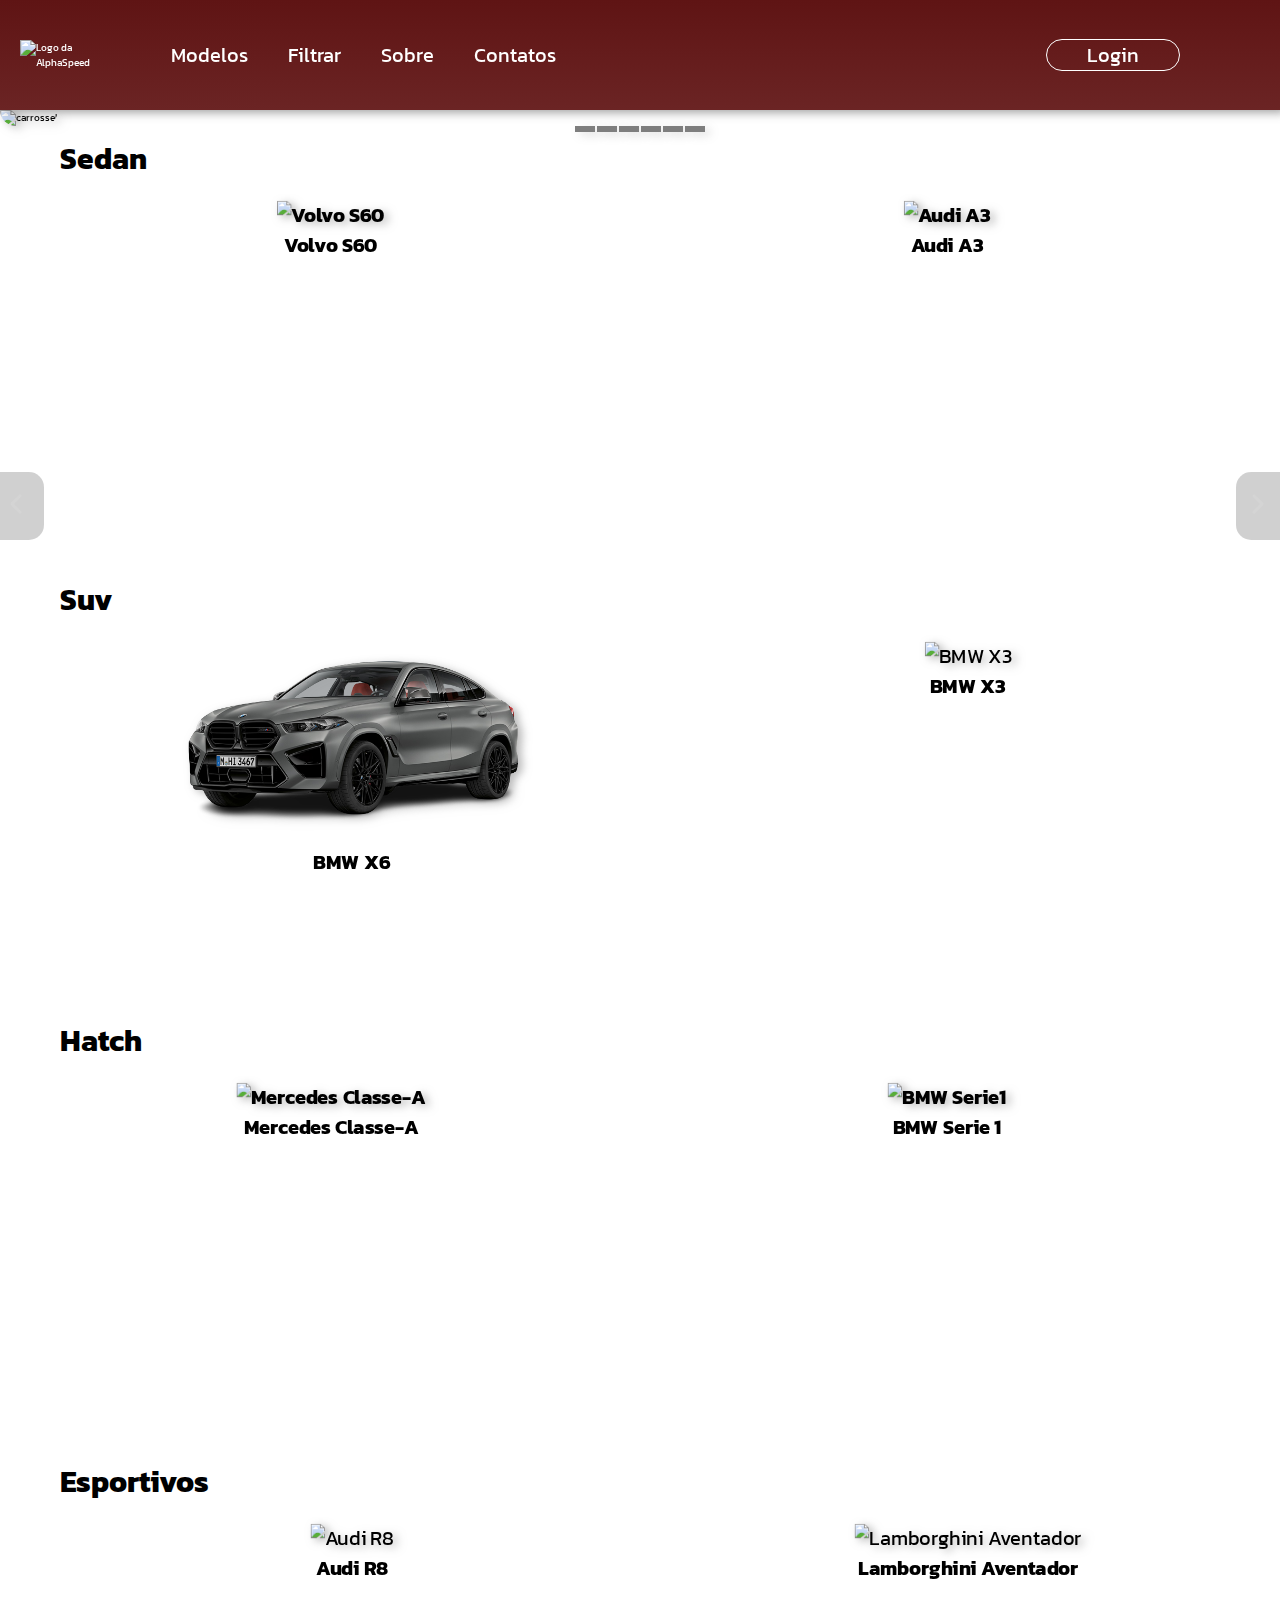
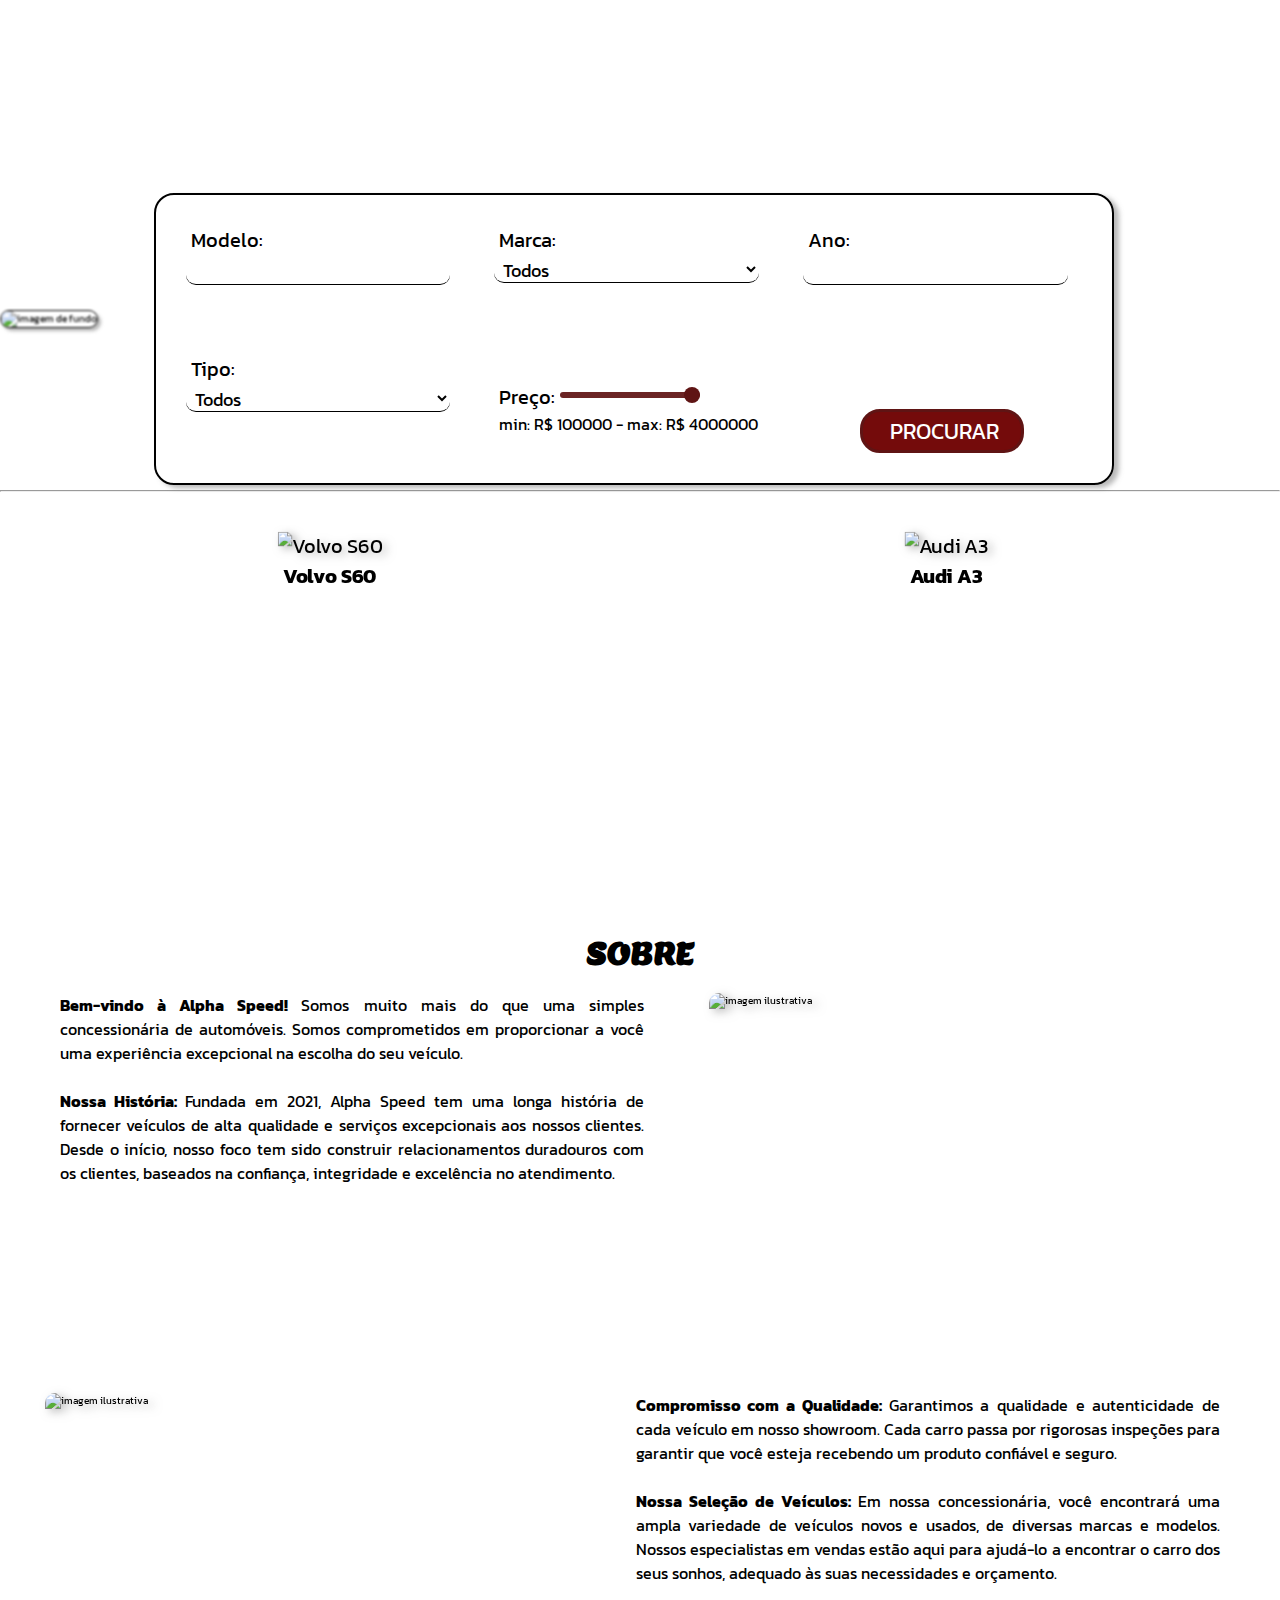
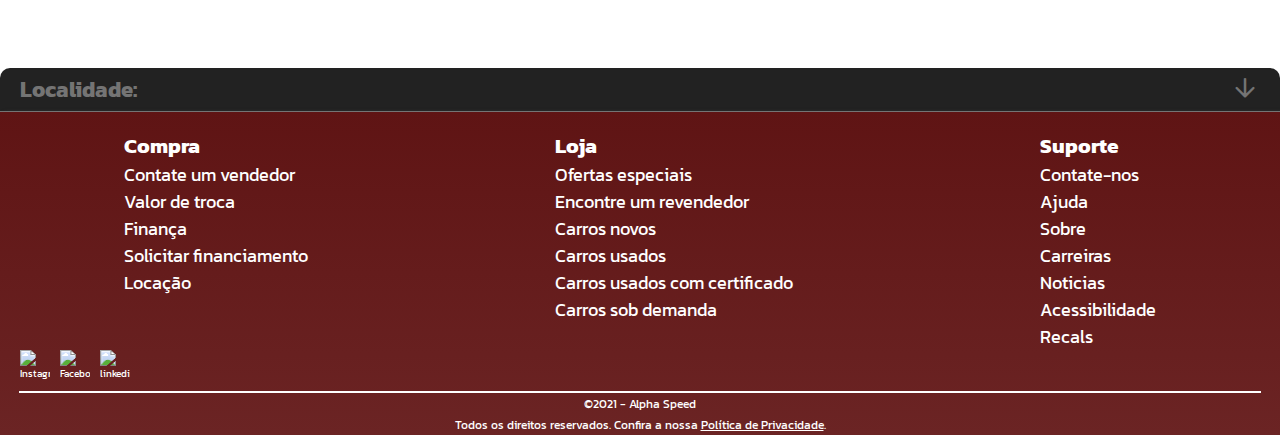
==== html/index.html @ 05b2c6f0 "fix carrossel.js" ====
<!DOCTYPE html>
<html lang="pt-br">
<head>
    <meta charset="UTF-8">
    <meta http-equiv="Content-Type" content="text/html;charset=UTF-8">
    <meta name="keywords" content="html, css, js">
    <meta name="viewport" content="width=device-width, initial-scale=1.0">
    <link rel="stylesheet" href="https://fonts.googleapis.com/css2?family=Material+Symbols+Rounded:opsz,wght,FILL,GRAD@20..48,100..700,0..1,-50..200" />
    <link rel="shortcut icon" href="../imagens/alphaSpeed.png" type="image/x-icon">
    <link rel="stylesheet" href="../styles/style.css">
    <script src="https://ajax.googleapis.com/ajax/libs/jquery/2.1.1/jquery.min.js"></script>
    <title translate="no">Alpha Speed</title>
</head>

<body>
    <script src="../JS/carrossel.js"></script>

    <header>
        <a id="logo" href="index.html"><img src="../imagens/alphaSpeed.png" alt="Logo da AlphaSpeed"></a>

        <nav id="navBarDesktop">
            <ul>
                <li><a href="#modelos" tabindex="1">Modelos</a></li>
                <li><a href="#filtragem" tabindex="2">Filtrar</a></li>
                <li><a href="#sobre" tabindex="3">Sobre</a></li>
                <li><a href="#contato" tabindex="4">Contatos</a></li>
            </ul>
            <button translate="no" onclick="redirectlogin()" class="btnlogin" tabindex="5">Login</button>
        </nav>
        
        <nav id="nav">
            <a id="menuMob" aria-label="Abrir Menu" aria-haspopup="true" aria-controls="menu" aria-expanded="false">
                <i id="hamburguer"></i>
            </a>
            <ul id="navBarMobile">
                <li class="btn-nav" id="op1"><a href="#modelos">Modelos</a></li>
                <li class="btn-nav" id="op2"><a href="#filtragem">Filtrar</a></li>
                <li class="btn-nav" id="op3"><a href="#sobre">Sobre</a></li>
                <li class="btn-nav" id="op4"><a href="#contato">Contatos</a></li>
                <li id="op5"><button translate="no" onclick="redirectlogin()" class="btnlogin">Login</button></li>
            </ul>
        </nav>
    </header>

    <main>

        <div>
            <a class="topo" href="" data-anima="scroll">
                <i class="material-symbols-rounded">
                    arrow_upward
                </i>
            </a>
        </div>

        <section class="carrossel">
            <img src="../imagens/carrossel/imgCarrossel1.jpg" alt="carrossel" name="slide">
            
            <form id="btnSlide">
                <input type="radio" id="v1" name="mudaSlide" onclick="Muda(1)">
                <input type="radio" id="v2" name="mudaSlide" onclick="Muda(2)">
                <input type="radio" id="v3" name="mudaSlide" onclick="Muda(3)">
                <input type="radio" id="v4" name="mudaSlide" onclick="Muda(4)">
                <input type="radio" id="v5" name="mudaSlide" onclick="Muda(5)">
                <input type="radio" id="v6" name="mudaSlide" onclick="Muda(6)">
            </form>

            <p id="setaSlidesAnt">
                <i class="material-symbols-rounded">arrow_back_ios</i>
            </p>
            <p id="setaSlidesProx">
                <i class="material-symbols-rounded">arrow_forward_ios</i>
            </p>
        </section>

        <section id="modelos">
          
            <h2>Sedan<h2>
            <div id="sedan">

                <div class="carros">
                    <img src="../imagens/sedan/volvos60.png" alt="Volvo S60">
                    <h4>Volvo S60</h4>
                    <span id="price">R$338.000</span>
                </div>

                <div class="carros">
                    <img src="../imagens/sedan/audia3.png" alt="Audi A3">
                    <h4>Audi A3</h4>
                    <span id="price">R$280.000</span>
                </div>
    
                <div class="carros">
                    <img src="../imagens/sedan/audia4.png" alt="Audi A4">
                    <h4>Audi A4</h4>
                    <span id="price">R$300.000</span>
                </div>
    
                <div class="carros">
                    <img src="../imagens/sedan/bmwSeries3E.png" alt="BMW Series 3E">
                    <h4>BMW Serie 3E</h4>
                    <span id="price">R$308.000</span>
                </div>
    
                <div class="carros">
                    <img src="../imagens/sedan/hondaCivic.png" alt="Honda Civic">
                    <h4>Honda Civic</h4>
                    <span id="price">R$245.000</span>
                </div>

            </div>

            <h2>Suv</h2>
            <div id="suv">

                <div class="carros">
                    <img src="../imagens/suv/bmwX6.png" alt="BMW X6">
                    <h4>BMW X6</h4>
                    <span id="price">R$812.000</span>
                </div>

                <div class="carros">
                    <img src="../imagens/suv/bmw_x3.png" alt="BMW X3">
                    <h4>BMW X3</h4>
                    <span id="price">R$448.000</span>
                </div>
   
                <div class="carros">
                    <img src="../imagens/suv/lamborghiniurus.png" alt="Lamborghini Urus">
                    <h4>Lamborghini Urus</h4>
                    <span id="price">R$3.785.000</span>
                </div>

                <div class="carros">
                    <img src="../imagens/suv/mercedesgla.png" alt="Mercedes GLA">
                    <h4>Mercedes GLA</h4>
                    <span id="price">R$360.000</span>
                </div>

                <div class="carros">
                    <img src="../imagens/suv/range.png" alt="Land Rover Range Rover">
                    <h4>Land Rover Ranger</h4>
                    <span id="price">R$512.000</span>
                </div>

            </div>

            <h2>Hatch<h2>
            <div id="hatch">
              
                <div class="carros">
                    <img src="../imagens/hatch/mercedesClasseA.png" alt="Mercedes Classe-A">
                    <h4>Mercedes Classe-A</h4>
                    <span id="price">R$345.000</span>
                </div>

                <div class="carros">
                    <img src="../imagens/hatch/bmwSerie1.png" alt="BMW Serie1">
                    <h4>BMW Serie 1</h4>
                    <span id="price">R$314.000</span>
                </div>

                <div class="carros">
                    <img src="../imagens/hatch/hondaCityhatchback.png" alt="Honda City Hatchback">
                    <h4>Honda City Hatchback Touring</h4>
                    <span id="price">R$128.000</span>
                </div>

                <div class="carros">
                    <img src="../imagens/hatch/MiniCooperS.png" alt="Mini Cooper S">
                    <h4>Mini Cooper S</h4>
                    <span id="price">R$304.000</span>
                </div>

                <div class="carros">
                    <img src="../imagens/hatch/toyota-yaris.png" alt="Toyota Yaris">
                    <h4>Toyota Yaris</h4>
                    <span id="price">R$121.000</span>
                </div>

            </div>

            <h2>Esportivos</h2>
            <div id="esportivos">
               
                <div class="carros">
                    <img src="../imagens/esportivos/audir8.png" alt="Audi R8">
                    <h4>Audi R8</h4>
                    <span id="price">R$1.549.000</span>
                </div>

                <div class="carros">
                    <img src="../imagens/esportivos/aventador.png" alt="Lamborghini Aventador">
                    <h4>Lamborghini Aventador</h4>
                    <span id="price">R$3.870.000</span>
                </div>

                <div class="carros">
                    <img src="../imagens/esportivos/ferrari458.png" alt="Ferrari 458">
                    <h4>Ferrari 458</h4>
                    <span id="price">R$3.667.000</span>
                </div>

                <div class="carros">
                    <img src="../imagens/esportivos/mcLarenArtura.png" alt="McLaren Artura">
                    <h4>McLaren Artura</h4>
                    <span id="price">R$2.349.000</span>
                </div>

                <div class="carros">
                    <img src="../imagens/esportivos/mustang_gt.png" alt="Mustang GT">
                    <h4>Ford Mustang GT</h4>
                    <span id="price">R$566.000</span>
                </div>

            </div>

        </section>

        <section id="filtragem">

            <div id="imagemFundo">
                <img src="../imagens/imgIlustrativas/imagemFundo.png" alt="imagem de fundo">
            </div>
            
            <div id="filtro">
                <form class="filtrar">

                    <label for="iModelo">Modelo:
                        <input type="text" name="iModelo" id="iModelo">
                    </label>

                    <label for="iMarca">Marca:
                        <select name="iMarca" id="iMarca">
                            <option disabled>Selecione:</option>
                            <option value="todos"> Todos </option>
                            <option value="audi">Audi</option>
                            <option value="bmw">BMW</option>
                            <option value="ferrari">Ferrari</option>
                            <option value="ford">Ford</option>
                            <option value="honda">Honda</option>
                            <option value="lamborghini">Lamborghini</option>
                            <option value="landRover">Land Rover</option>
                            <option value="mcLaren">McLaren</option>
                            <option value="mercedes">Mercedes</option>
                            <option value="mini">Mini</option>
                            <option value="toyota">Toyota</option>
                            <option value="volvo">Volvo</option>
                        </select>
                    </label>

                    <label for="iAno">Ano:
                        <input type="number" name="iAno" id="iAno" max="3000">
                    </label>

                    <label for="iTipo">Tipo:
                        <select name="iTipo" id="iTipo">
                            <option value="0" disabled>Selecione:</option>
                            <option value="todos"> Todos </option>
                            <option value="sedan">Sedan</option>
                            <option value="suv">Suv</option>
                            <option value="hatch">Hatch</option>
                            <option value="esportivo">Esportivo</option>
                        </select>
                    </label>

                    <label for="iPreco">Preço:
                        <input type="range" name="iPreco" id="iPreco" min="100000" max="4000000" value="4000000" step="100000"/>
                        <p>min: R$ 100000 - max: R$ <output id="value"></output></p>
                    </label>

                    <input type="button" value="PROCURAR">
                </form>
            
            </div>

            <hr>
            <div id="todosCarros">

                <div class="carros">
                    <img src="../imagens/sedan/volvos60.png" alt="Volvo S60">
                    <h4 class="carName">Volvo S60</h4>
                    <span id="price">R$338.000</span>
                </div>

                <div class="carros">
                    <img src="../imagens/sedan/audia3.png" alt="Audi A3">
                    <h4 class="carName">Audi A3</h4>
                    <span id="price">R$280.000</span>
                </div>

                <div class="carros">
                    <img src="../imagens/sedan/audia4.png" alt="Audi A4">
                    <h4 class="carName">Audi A4</h4>
                    <span id="price">R$300.000</span>
                </div>

                <div class="carros">
                    <img src="../imagens/sedan/bmwSeries3E.png" alt="BMW Series 3E">
                    <h4 class="carName">BMW Serie 3E</h4>
                    <span id="price">R$308.000</span>
                </div>

                <div class="carros">
                    <img src="../imagens/sedan/hondaCivic.png" alt="Honda Civic">
                    <h4 class="carName">Honda Civic</h4>
                    <span id="price">R$245.000</span>
                </div>
                
                <div class="carros">
                    <img src="../imagens/suv/bmwX6.png" alt="BMW X6">
                    <h4 class="carName">BMW X6</h4>
                    <span id="price">R$812.000</span>
                </div>

                <div class="carros">
                    <img src="../imagens/suv/bmw_x3.png" alt="BMW X3">
                    <h4 class="carName">BMW X3</h4>
                    <span id="price">R$448.000</span>
                </div>

                <div class="carros">
                    <img src="../imagens/suv/lamborghiniurus.png" alt="Lamborghini Urus">
                    <h4 class="carName">Lamborghini Urus</h4>
                    <span id="price">R$3.785.000</span>
                </div>

                <div class="carros">
                    <img src="../imagens/suv/mercedesgla.png" alt="Mercedes GLA">
                    <h4 class="carName">Mercedes GLA</h4>
                    <span id="price">R$360.000</span>
                </div>

                <div class="carros">
                    <img src="../imagens/suv/range.png" alt="Land Rover Range Rover">
                    <h4 class="carName">Land Rover Ranger</h4>
                    <span id="price">R$512.000</span>
                </div>
                
                <div class="carros">
                    <img src="../imagens/hatch/mercedesClasseA.png" alt="Mercedes Classe-A">
                    <h4 class="carName">Mercedes Classe-A</h4>
                    <span id="price">R$345.000</span>
                </div>

                <div class="carros">
                    <img src="../imagens/hatch/bmwSerie1.png" alt="BMW Serie1">
                    <h4 class="carName">BMW Serie 1</h4>
                    <span id="price">R$314.000</span>
                </div>

                <div class="carros">
                    <img src="../imagens/hatch/hondaCityhatchback.png" alt="Honda City Hatchback">
                    <h4 class="carName">Honda City Hatchback Touring</h4>
                    <span id="price">R$128.000</span>
                </div>

                <div class="carros">
                    <img src="../imagens/hatch/MiniCooperS.png" alt="Mini Cooper S">
                    <h4 class="carName">Mini Cooper S</h4>
                    <span id="price">R$304.000</span>
                </div>

                <div class="carros">
                    <img src="../imagens/hatch/toyota-yaris.png" alt="Toyota Yaris">
                    <h4 class="carName">Toyota Yaris</h4>
                    <span id="price">R$121.000</span>
                </div>
            
                <div class="carros">
                    <img src="../imagens/esportivos/audir8.png" alt="Audi R8">
                    <h4 class="carName">Audi R8</h4>
                    <span id="price">R$1.549.000</span>
                </div>

                <div class="carros">
                    <img src="../imagens/esportivos/aventador.png" alt="Lamborghini Aventador">
                    <h4 class="carName">Lamborghini Aventador</h4>
                    <span id="price">R$3.870.000</span>
                </div>

                <div class="carros">
                    <img src="../imagens/esportivos/ferrari458.png" alt="Ferrari 458">
                    <h4 class="carName">Ferrari 458</h4>
                    <span id="price">R$3.667.000</span>
                </div>

                <div class="carros">    
                    <img src="../imagens/esportivos/mcLarenArtura.png" alt="McLaren Artura">
                    <h4 class="carName">McLaren Artura</h4>
                    <span id="price">R$2.349.000</span>
                </div>

                <div class="carros">
                    <img src="../imagens/esportivos/mustang_gt.png" alt="Mustang GT">
                    <h4 class="carName">Ford Mustang GT</h4>
                    <span id="price">R$566.000</span>
                </div>

            </div>

        </section>
        
        <section id="sobre">
            <h2>SOBRE</h2>
            <div class="about">
                <div class="posicionamentoMob">
                    <p>
                        <strong>Bem-vindo à Alpha Speed! </strong> 
                        Somos muito mais do que uma simples concessionária de automóveis. 
                        Somos comprometidos em proporcionar a você uma experiência excepcional 
                        na escolha do seu veículo.<br><br>

                        <strong>Nossa História: </strong>
                        Fundada em 2021, Alpha Speed tem uma longa história de fornecer 
                        veículos de alta qualidade e serviços excepcionais aos nossos clientes. 
                        Desde o início, nosso foco tem sido construir relacionamentos duradouros 
                        com os clientes, baseados na confiança, integridade e excelência no atendimento.
                    </p>
                    <img src="../imagens/imgIlustrativas/imgSob1.jpg" alt="imagem ilustrativa" loading="">
                </div>
                <br>
                <div class="posicionamentoMobDois">
                    <img src="../imagens/imgIlustrativas/imgSob2.jpg" alt="imagem ilustrativa" loading="">
                    <p>
                        <strong>Compromisso com a Qualidade: </strong> 
                        Garantimos a qualidade e autenticidade de cada veículo em nosso showroom. 
                        Cada carro passa por rigorosas inspeções para garantir que você esteja recebendo 
                        um produto confiável e seguro.<br><br>

                        <strong>Nossa Seleção de Veículos: </strong>
                        Em nossa concessionária, você encontrará uma ampla variedade de veículos novos 
                        e usados, de diversas marcas e modelos. Nossos especialistas em vendas estão aqui 
                        para ajudá-lo a encontrar o carro dos seus sonhos, adequado às suas necessidades e 
                        orçamento.
                    </p>
                </div>
            </div>
        </section>

        <section class="position"> 
            <div id="openLocal" class="localidade">
                <h3>Localidade:</h3>
                <i id="seta" class="material-symbols-rounded">
                    arrow_downward
                </i>
            </div>
            <div id="local">
                <article>
                    <p>
                        <strong>Endereço: </strong><adress>R. Guaipa - 678 - Vila Leopoldina - São Paulo - SP</adress>
                    </p>
                    <p>
                        <strong>Telefone: </strong>(11) 92457-6650
                    </p>
                </article>
                <hr>
                <iframe src="https://www.google.com/maps/embed?pb=!1m18!1m12!1m3!1d3658.324773027795!2d-46.73036142467097!3d-23.520818578827694!2m3!1f0!2f0!3f0!3m2!1i1024!2i768!4f13.1!3m3!1m2!1s0x94cef8c1d371ec31%3A0x671c9325c275132e!2sETEC%20Prof%C2%B0%20Basilides%20de%20Godoy!5e0!3m2!1spt-BR!2sbr!4v1698706505547!5m2!1spt-BR!2sbr" loading="lazy"></iframe>
            </div>
        </section>

    </main>

    <footer id="contato">

        <section>
            <div class="services">
                <div class="infos">
                    <div id="containerUm">
                        <h3>Compra</h3>
                        <i id="arrowUm" class="material-symbols-rounded">arrow_drop_down</i>
                    </div>
                    <ul id="moreUm">
                        <li><a href="#">Contate um vendedor</a></li>
                        <li><a href="#">Valor de troca</a></li>
                        <li><a href="#">Finança</a></li>
                        <li><a href="#">Solicitar financiamento</a></li>
                        <li><a href="#">Locação</a></li>
                    </ul>
                </div>

                <div class="infos">
                    <div id="containerDois">
                        <h3>Loja</h3>
                        <i id="arrowDois" class="material-symbols-rounded">arrow_drop_down</i>
                    </div>
                    <ul id="moreDois">
                        <li><a href="#">Ofertas especiais</a></li>
                        <li><a href="#">Encontre um revendedor</a></li>
                        <li><a href="#">Carros novos</a></li>
                        <li><a href="#">Carros usados</a></li>
                        <li><a href="#">Carros usados com certificado</a></li>
                        <li><a href="#">Carros sob demanda</a></li>
                    </ul>
                </div>

                <div class="infos">
                    <div id="containerTres">
                        <h3>Suporte</h3>
                        <i id="arrowTres" class="material-symbols-rounded">arrow_drop_down </i>
                    </div>
                    <ul id="moreTres">
                        <li><a href="#">Contate-nos</a></li>
                        <li><a href="#">Ajuda</a></li>
                        <li><a href="#">Sobre</a></li>
                        <li><a href="#">Carreiras</a></li>
                        <li><a href="#">Noticias</a></li>
                        <li><a href="#">Acessibilidade</a></li>
                        <li translate="no"><a href="#">Recals</a></li>
                    </ul>
                </div>
            </div>
        </section>

        <div>
            <ul class="socialMedias">
                <li>
                    <a href="http://www.instagram.com" target="_blank" rel="noopener noreferrer">
                        <img src="../imagens/redesSociais/instagram.png" alt="Instagram">
                    </a>
                </li>
                <li>
                    <a href="http://pt-br.facebook.com" target="_blank" rel="noopener noreferrer">
                        <img src="../imagens/redesSociais/facebook.png" alt="Facebook">
                    </a>
                </li>
                <li>
                    <a href="http://www.linkedin.com" target="_blank" rel="noopener noreferrer">
                        <img src="../imagens/redesSociais/linkedin.png" alt="linkedin">
                    </a>
                </li>
            </ul>
        </div>

        <hr>
        <p class="rodape">
            <small>&copy;2021 - Alpha Speed<br> Todos os direitos reservados. 
                Confira a nossa <a href="#" target="_blank">Política de Privacidade</a>.
            </small>
        </p>

    </footer>

    <script src="../JS/valueRange.js"></script>
    <script src="../JS/openLocal.js"></script>
    <script src="../JS/navbarMobile.js"></script>
    <script src="../JS/mostMore.js"></script>
    <script src="../JS/redirect.js"></script>
    <script src="../JS/scrollTop.js"></script>
</body>

</html>
---- styles/style.css ----
@charset "UTF-8";
@import url('https://fonts.googleapis.com/css2?family=Kanit:ital,wght@0,100;0,200;0,300;0,400;0,500;0,600;0,700;0,800;0,900;1,100;1,200;1,300;1,400;1,500;1,600;1,700;1,800;1,900&display=swap');
@import url('https://fonts.googleapis.com/css2?family=Lemon&display=swap');

@import url(modules/styleDesktop.css);
@import url(modules/styleMedScreen.css);
@import url(modules/styleMobile.css);

:root {
    --color-primary: #5F1414;
    --color-secundary: #6b2424;
    --color-gray: #747474;
    --color-darkGray: #222222;
    --color-white: #fff;
    --color-black: #000;

    --font-title: 'Lemon', serif;
    --font-main: 'Kanit', sans-serif;
}

* {
    margin: 0;
    padding: 0;
    font-family: var(--font-main);
    box-sizing: border-box;
}

html {
    scroll-behavior: smooth;
    overflow-x: hidden;
    font-size: 62.5%;
}
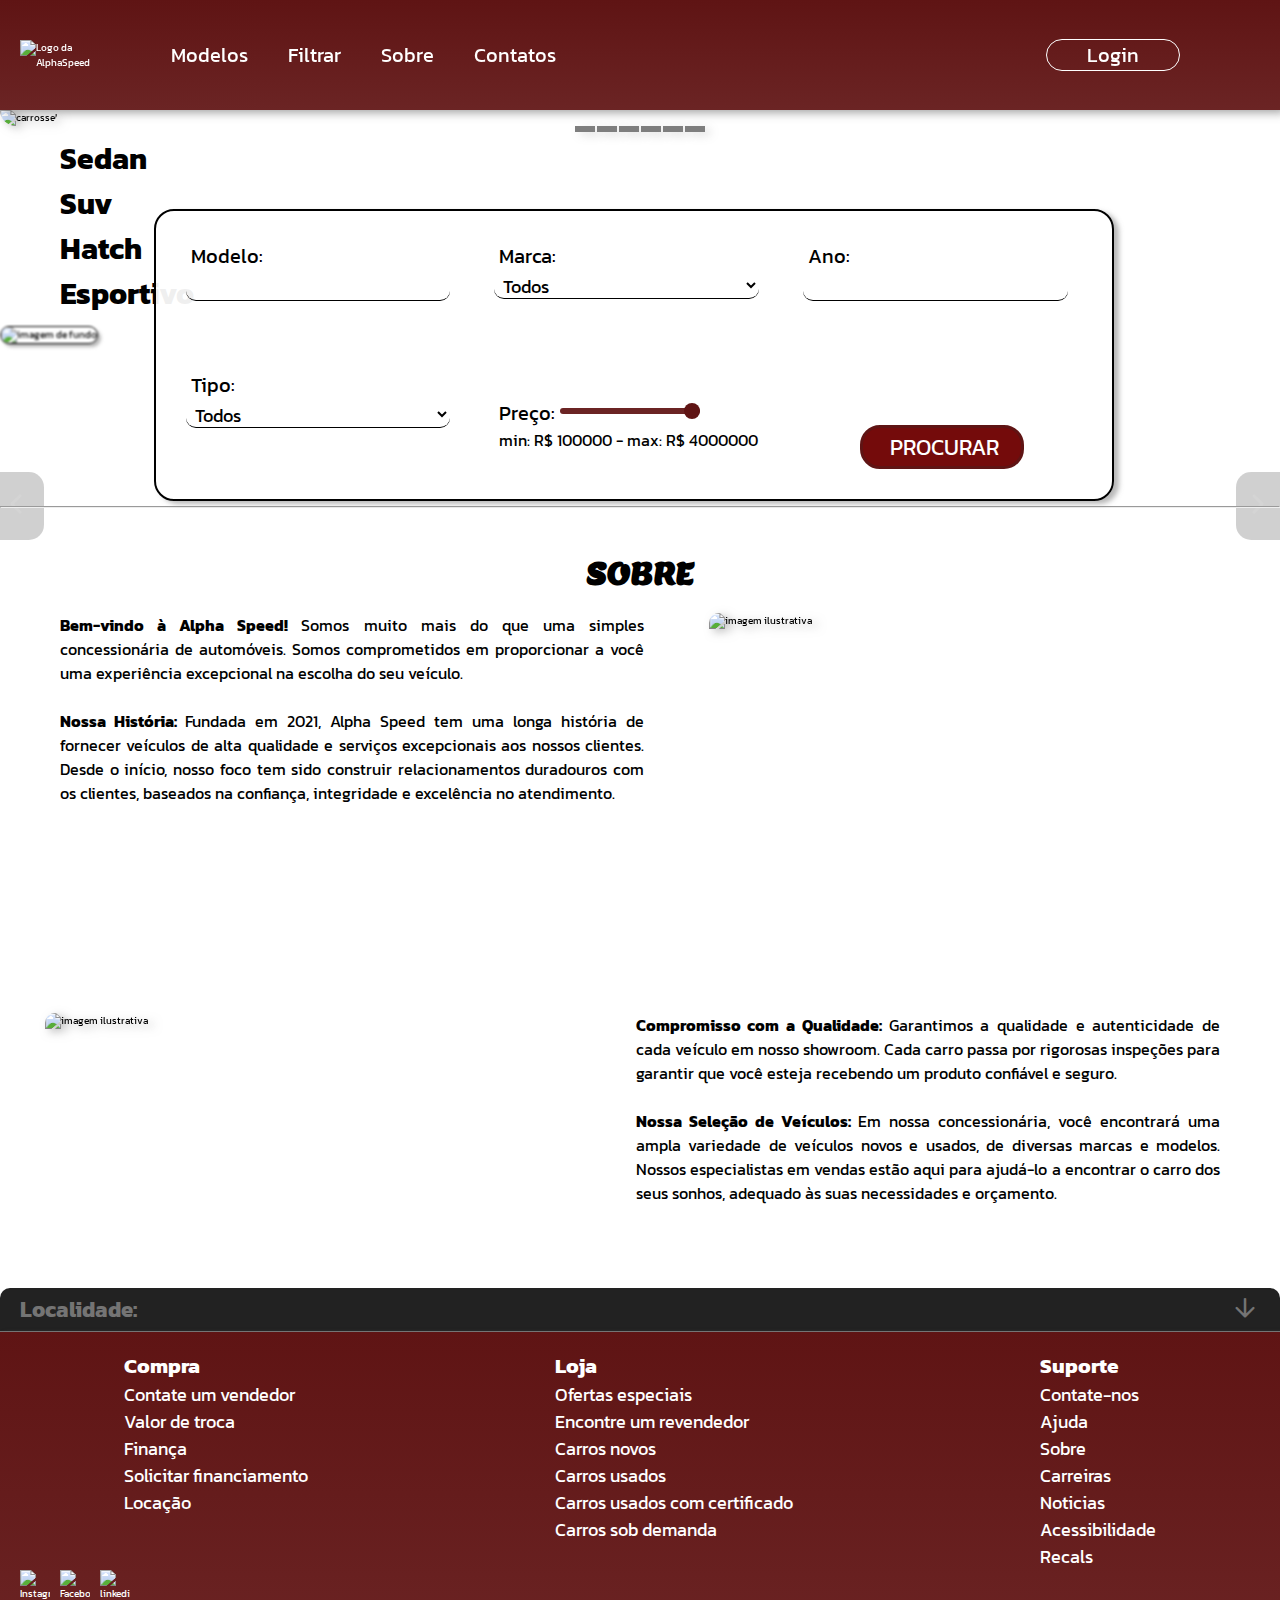
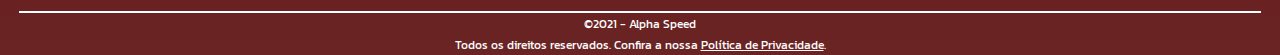
==== commit f1e8b073: "add mostruario dinamico" ====
--- a/html/index.html
+++ b/html/index.html
@@ -14,6 +14,7 @@
 
 <body>
     <script src="../JS/carrossel.js"></script>
+    <script src="../JS/cars.js"></script>
 
     <header>
         <a id="logo" href="index.html"><img src="../imagens/alphaSpeed.png" alt="Logo da AlphaSpeed"></a>
@@ -25,7 +26,7 @@
                 <li><a href="#sobre" tabindex="3">Sobre</a></li>
                 <li><a href="#contato" tabindex="4">Contatos</a></li>
             </ul>
-            <button translate="no" onclick="redirectlogin()" class="btnlogin" tabindex="5">Login</button>
+            <a href="./login.html" translate="no" class="btnlogin" tabindex="5">Login</a>
         </nav>
         
         <nav id="nav">
@@ -37,7 +38,7 @@
                 <li class="btn-nav" id="op2"><a href="#filtragem">Filtrar</a></li>
                 <li class="btn-nav" id="op3"><a href="#sobre">Sobre</a></li>
                 <li class="btn-nav" id="op4"><a href="#contato">Contatos</a></li>
-                <li id="op5"><button translate="no" onclick="redirectlogin()" class="btnlogin">Login</button></li>
+                <li id="op5"><a href="./login.html" translate="no" class="btnlogin">Login</a></li>
             </ul>
         </nav>
     </header>
@@ -76,142 +77,18 @@
           
             <h2>Sedan<h2>
             <div id="sedan">
-
-                <div class="carros">
-                    <img src="../imagens/sedan/volvos60.png" alt="Volvo S60">
-                    <h4>Volvo S60</h4>
-                    <span id="price">R$338.000</span>
-                </div>
-
-                <div class="carros">
-                    <img src="../imagens/sedan/audia3.png" alt="Audi A3">
-                    <h4>Audi A3</h4>
-                    <span id="price">R$280.000</span>
-                </div>
-    
-                <div class="carros">
-                    <img src="../imagens/sedan/audia4.png" alt="Audi A4">
-                    <h4>Audi A4</h4>
-                    <span id="price">R$300.000</span>
-                </div>
-    
-                <div class="carros">
-                    <img src="../imagens/sedan/bmwSeries3E.png" alt="BMW Series 3E">
-                    <h4>BMW Serie 3E</h4>
-                    <span id="price">R$308.000</span>
-                </div>
-    
-                <div class="carros">
-                    <img src="../imagens/sedan/hondaCivic.png" alt="Honda Civic">
-                    <h4>Honda Civic</h4>
-                    <span id="price">R$245.000</span>
-                </div>
-
             </div>
 
             <h2>Suv</h2>
             <div id="suv">
-
-                <div class="carros">
-                    <img src="../imagens/suv/bmwX6.png" alt="BMW X6">
-                    <h4>BMW X6</h4>
-                    <span id="price">R$812.000</span>
-                </div>
-
-                <div class="carros">
-                    <img src="../imagens/suv/bmw_x3.png" alt="BMW X3">
-                    <h4>BMW X3</h4>
-                    <span id="price">R$448.000</span>
-                </div>
-   
-                <div class="carros">
-                    <img src="../imagens/suv/lamborghiniurus.png" alt="Lamborghini Urus">
-                    <h4>Lamborghini Urus</h4>
-                    <span id="price">R$3.785.000</span>
-                </div>
-
-                <div class="carros">
-                    <img src="../imagens/suv/mercedesgla.png" alt="Mercedes GLA">
-                    <h4>Mercedes GLA</h4>
-                    <span id="price">R$360.000</span>
-                </div>
-
-                <div class="carros">
-                    <img src="../imagens/suv/range.png" alt="Land Rover Range Rover">
-                    <h4>Land Rover Ranger</h4>
-                    <span id="price">R$512.000</span>
-                </div>
-
             </div>
 
             <h2>Hatch<h2>
             <div id="hatch">
-              
-                <div class="carros">
-                    <img src="../imagens/hatch/mercedesClasseA.png" alt="Mercedes Classe-A">
-                    <h4>Mercedes Classe-A</h4>
-                    <span id="price">R$345.000</span>
-                </div>
-
-                <div class="carros">
-                    <img src="../imagens/hatch/bmwSerie1.png" alt="BMW Serie1">
-                    <h4>BMW Serie 1</h4>
-                    <span id="price">R$314.000</span>
-                </div>
-
-                <div class="carros">
-                    <img src="../imagens/hatch/hondaCityhatchback.png" alt="Honda City Hatchback">
-                    <h4>Honda City Hatchback Touring</h4>
-                    <span id="price">R$128.000</span>
-                </div>
-
-                <div class="carros">
-                    <img src="../imagens/hatch/MiniCooperS.png" alt="Mini Cooper S">
-                    <h4>Mini Cooper S</h4>
-                    <span id="price">R$304.000</span>
-                </div>
-
-                <div class="carros">
-                    <img src="../imagens/hatch/toyota-yaris.png" alt="Toyota Yaris">
-                    <h4>Toyota Yaris</h4>
-                    <span id="price">R$121.000</span>
-                </div>
-
-            </div>
-
-            <h2>Esportivos</h2>
-            <div id="esportivos">
-               
-                <div class="carros">
-                    <img src="../imagens/esportivos/audir8.png" alt="Audi R8">
-                    <h4>Audi R8</h4>
-                    <span id="price">R$1.549.000</span>
-                </div>
-
-                <div class="carros">
-                    <img src="../imagens/esportivos/aventador.png" alt="Lamborghini Aventador">
-                    <h4>Lamborghini Aventador</h4>
-                    <span id="price">R$3.870.000</span>
-                </div>
-
-                <div class="carros">
-                    <img src="../imagens/esportivos/ferrari458.png" alt="Ferrari 458">
-                    <h4>Ferrari 458</h4>
-                    <span id="price">R$3.667.000</span>
-                </div>
-
-                <div class="carros">
-                    <img src="../imagens/esportivos/mcLarenArtura.png" alt="McLaren Artura">
-                    <h4>McLaren Artura</h4>
-                    <span id="price">R$2.349.000</span>
-                </div>
-
-                <div class="carros">
-                    <img src="../imagens/esportivos/mustang_gt.png" alt="Mustang GT">
-                    <h4>Ford Mustang GT</h4>
-                    <span id="price">R$566.000</span>
-                </div>
-
+            </div>
+
+            <h2>Esportivo</h2>
+            <div id="esportivo">
             </div>
 
         </section>
@@ -275,126 +152,6 @@
 
             <hr>
             <div id="todosCarros">
-
-                <div class="carros">
-                    <img src="../imagens/sedan/volvos60.png" alt="Volvo S60">
-                    <h4 class="carName">Volvo S60</h4>
-                    <span id="price">R$338.000</span>
-                </div>
-
-                <div class="carros">
-                    <img src="../imagens/sedan/audia3.png" alt="Audi A3">
-                    <h4 class="carName">Audi A3</h4>
-                    <span id="price">R$280.000</span>
-                </div>
-
-                <div class="carros">
-                    <img src="../imagens/sedan/audia4.png" alt="Audi A4">
-                    <h4 class="carName">Audi A4</h4>
-                    <span id="price">R$300.000</span>
-                </div>
-
-                <div class="carros">
-                    <img src="../imagens/sedan/bmwSeries3E.png" alt="BMW Series 3E">
-                    <h4 class="carName">BMW Serie 3E</h4>
-                    <span id="price">R$308.000</span>
-                </div>
-
-                <div class="carros">
-                    <img src="../imagens/sedan/hondaCivic.png" alt="Honda Civic">
-                    <h4 class="carName">Honda Civic</h4>
-                    <span id="price">R$245.000</span>
-                </div>
-                
-                <div class="carros">
-                    <img src="../imagens/suv/bmwX6.png" alt="BMW X6">
-                    <h4 class="carName">BMW X6</h4>
-                    <span id="price">R$812.000</span>
-                </div>
-
-                <div class="carros">
-                    <img src="../imagens/suv/bmw_x3.png" alt="BMW X3">
-                    <h4 class="carName">BMW X3</h4>
-                    <span id="price">R$448.000</span>
-                </div>
-
-                <div class="carros">
-                    <img src="../imagens/suv/lamborghiniurus.png" alt="Lamborghini Urus">
-                    <h4 class="carName">Lamborghini Urus</h4>
-                    <span id="price">R$3.785.000</span>
-                </div>
-
-                <div class="carros">
-                    <img src="../imagens/suv/mercedesgla.png" alt="Mercedes GLA">
-                    <h4 class="carName">Mercedes GLA</h4>
-                    <span id="price">R$360.000</span>
-                </div>
-
-                <div class="carros">
-                    <img src="../imagens/suv/range.png" alt="Land Rover Range Rover">
-                    <h4 class="carName">Land Rover Ranger</h4>
-                    <span id="price">R$512.000</span>
-                </div>
-                
-                <div class="carros">
-                    <img src="../imagens/hatch/mercedesClasseA.png" alt="Mercedes Classe-A">
-                    <h4 class="carName">Mercedes Classe-A</h4>
-                    <span id="price">R$345.000</span>
-                </div>
-
-                <div class="carros">
-                    <img src="../imagens/hatch/bmwSerie1.png" alt="BMW Serie1">
-                    <h4 class="carName">BMW Serie 1</h4>
-                    <span id="price">R$314.000</span>
-                </div>
-
-                <div class="carros">
-                    <img src="../imagens/hatch/hondaCityhatchback.png" alt="Honda City Hatchback">
-                    <h4 class="carName">Honda City Hatchback Touring</h4>
-                    <span id="price">R$128.000</span>
-                </div>
-
-                <div class="carros">
-                    <img src="../imagens/hatch/MiniCooperS.png" alt="Mini Cooper S">
-                    <h4 class="carName">Mini Cooper S</h4>
-                    <span id="price">R$304.000</span>
-                </div>
-
-                <div class="carros">
-                    <img src="../imagens/hatch/toyota-yaris.png" alt="Toyota Yaris">
-                    <h4 class="carName">Toyota Yaris</h4>
-                    <span id="price">R$121.000</span>
-                </div>
-            
-                <div class="carros">
-                    <img src="../imagens/esportivos/audir8.png" alt="Audi R8">
-                    <h4 class="carName">Audi R8</h4>
-                    <span id="price">R$1.549.000</span>
-                </div>
-
-                <div class="carros">
-                    <img src="../imagens/esportivos/aventador.png" alt="Lamborghini Aventador">
-                    <h4 class="carName">Lamborghini Aventador</h4>
-                    <span id="price">R$3.870.000</span>
-                </div>
-
-                <div class="carros">
-                    <img src="../imagens/esportivos/ferrari458.png" alt="Ferrari 458">
-                    <h4 class="carName">Ferrari 458</h4>
-                    <span id="price">R$3.667.000</span>
-                </div>
-
-                <div class="carros">    
-                    <img src="../imagens/esportivos/mcLarenArtura.png" alt="McLaren Artura">
-                    <h4 class="carName">McLaren Artura</h4>
-                    <span id="price">R$2.349.000</span>
-                </div>
-
-                <div class="carros">
-                    <img src="../imagens/esportivos/mustang_gt.png" alt="Mustang GT">
-                    <h4 class="carName">Ford Mustang GT</h4>
-                    <span id="price">R$566.000</span>
-                </div>
 
             </div>
 
@@ -540,11 +297,12 @@
 
     </footer>
 
+    <script src="../JS/carrossel.js"></script>
+    <script src="../JS/cars.js"></script>
     <script src="../JS/valueRange.js"></script>
     <script src="../JS/openLocal.js"></script>
     <script src="../JS/navbarMobile.js"></script>
     <script src="../JS/mostMore.js"></script>
-    <script src="../JS/redirect.js"></script>
     <script src="../JS/scrollTop.js"></script>
 </body>
 
